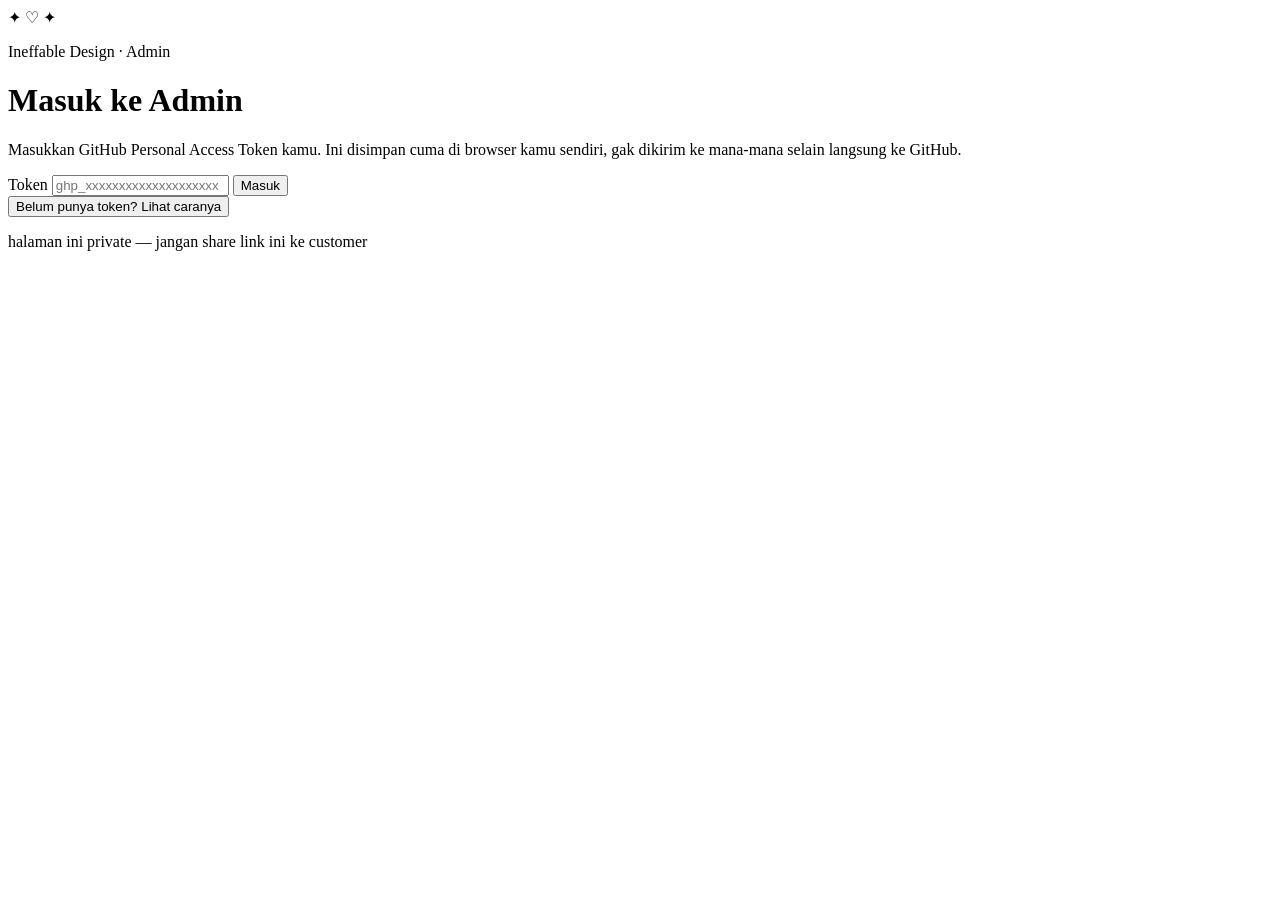
==== admin/index.html @ f4fad91a "Add files via upload" ====
<!DOCTYPE html>
<html lang="id">
<head>
<meta charset="UTF-8">
<meta name="viewport" content="width=device-width, initial-scale=1.0">
<title>Admin — Ineffable Design</title>
<meta name="robots" content="noindex, nofollow">
<link rel="preconnect" href="https://fonts.googleapis.com">
<link rel="preconnect" href="https://fonts.gstatic.com" crossorigin>
<link href="https://fonts.googleapis.com/css2?family=Fredoka:wght@500;600;700&family=Inter:wght@400;500;600;700&display=swap" rel="stylesheet">
<link rel="stylesheet" href="../assets/style.css">
<link rel="stylesheet" href="admin.css">
</head>
<body>

  <div class="scene admin-scene">
    <div class="floaters" aria-hidden="true">
      <span class="floater f1">✦</span>
      <span class="floater f2">♡</span>
      <span class="floater f4">✦</span>
    </div>

    <!-- STATE: login (token entry) -->
    <main class="card" id="login-card">
      <p class="eyebrow">Ineffable Design · Admin</p>
      <h1>Masuk ke Admin</h1>
      <p class="sub">Masukkan GitHub Personal Access Token kamu. Ini disimpan cuma di browser kamu sendiri, gak dikirim ke mana-mana selain langsung ke GitHub.</p>

      <form id="login-form" autocomplete="off">
        <label for="token-input" class="sr-only">Token</label>
        <input
          type="password"
          id="token-input"
          placeholder="ghp_xxxxxxxxxxxxxxxxxxxx"
          required
        >
        <button type="submit" id="login-btn">
          <span class="btn-label">Masuk</span>
          <span class="btn-spinner" aria-hidden="true"></span>
        </button>
      </form>
      <p class="error-text" id="login-error" hidden></p>

      <button class="link-btn" id="toggle-help">Belum punya token? Lihat caranya</button>
      <div class="help-box" id="help-box" hidden>
        <ol>
          <li>Buka <a href="https://github.com/settings/tokens?type=beta" target="_blank" rel="noopener">github.com/settings/tokens</a> (harus login dulu)</li>
          <li>Tap <strong>Generate new token</strong> (pilih "Fine-grained token")</li>
          <li>Kasih nama bebas, contoh "admin-preorder"</li>
          <li>Expiration: pilih durasi yang kamu mau (misal 90 hari, nanti bikin baru lagi kalau habis)</li>
          <li><strong>Repository access</strong> → pilih "Only select repositories" → pilih repo <code>postatusaugust</code> ini aja</li>
          <li><strong>Permissions</strong> → cari "Contents" → set jadi <strong>Read and write</strong></li>
          <li>Generate token, copy hasilnya (cuma muncul sekali!), paste di sini</li>
        </ol>
        <p class="warn">⚠️ Jangan share token ini ke siapapun. Siapapun yang pegang token ini bisa ubah isi repo kamu.</p>
      </div>
    </main>

    <!-- STATE: dashboard -->
    <main class="card card--wide" id="dashboard" hidden>
      <div class="dash-header">
        <div>
          <p class="eyebrow">Ineffable Design · Admin</p>
          <h1 class="dash-title">Kelola Pesanan</h1>
        </div>
        <div class="dash-header-actions">
          <button class="btn-ghost btn-small" id="btn-logout">Keluar</button>
        </div>
      </div>

      <button class="btn-add-new" id="btn-add-new">+ Tambah Pesanan Baru</button>

      <div class="search-row">
        <input type="text" id="search-input" placeholder="Cari nama atau email...">
        <span class="result-count" id="result-count"></span>
      </div>

      <div class="filter-row" id="filter-row">
        <button class="chip active" data-filter="all">Semua</button>
        <button class="chip" data-filter="pending">Di Proses</button>
        <button class="chip" data-filter="confirmed">Terkonfirmasi</button>
        <button class="chip" data-filter="shipped">Dikirim</button>
        <button class="chip" data-filter="unpaid">Belum Lunas</button>
      </div>

      <div class="select-all-row">
        <label class="select-all-label">
          <input type="checkbox" id="select-all-checkbox">
          <span>Pilih semua yang tampil</span>
        </label>
      </div>

      <div class="bulk-bar" id="bulk-bar" hidden>
        <span id="bulk-count">0 pesanan dipilih</span>
        <div class="bulk-bar-actions">
          <select id="bulk-status-select"></select>
          <button id="btn-apply-bulk">Terapkan</button>
          <button class="btn-clear-selection" id="btn-clear-selection">Batal pilih</button>
        </div>
      </div>

      <div class="order-list" id="order-list"></div>

      <div class="save-bar" id="save-bar" hidden>
        <span id="save-status">Ada perubahan belum disimpan</span>
        <button id="btn-save-all">Simpan Semua Perubahan</button>
      </div>
    </main>

    <footer class="page-footer">
      <p>halaman ini private — jangan share link ini ke customer</p>
    </footer>

    <!-- MODAL: add new order -->
    <div class="modal-overlay" id="add-modal" hidden>
      <div class="modal-card">
        <div class="modal-header">
          <h2>Tambah Pesanan Baru</h2>
          <button class="modal-close" id="btn-close-modal" aria-label="Tutup">✕</button>
        </div>

        <form id="add-form">
          <div class="field">
            <label for="new-name">Nama Pemesan</label>
            <input type="text" id="new-name" required placeholder="Nama lengkap">
          </div>

          <div class="field">
            <label for="new-email">Email</label>
            <input type="email" id="new-email" required placeholder="emailnya@gmail.com">
          </div>

          <div class="field">
            <label for="new-contact">Kontak (LINE/WA/IG)</label>
            <input type="text" id="new-contact" placeholder="@username atau nomor WA">
          </div>

          <div class="field">
            <label>Item Pesanan</label>
            <div id="new-items-list"></div>
            <button type="button" class="btn-add-item" id="btn-add-item-row">+ Tambah item</button>
          </div>

          <div class="field-row">
            <div class="field">
              <label for="new-total">Total Harga (Rp)</label>
              <input type="number" id="new-total" min="0" step="1000" value="0">
            </div>
            <div class="field">
              <label for="new-paid">Sudah Dibayar (Rp)</label>
              <input type="number" id="new-paid" min="0" step="1000" value="0">
            </div>
          </div>

          <div class="field">
            <label for="new-status">Status</label>
            <select id="new-status"></select>
          </div>

          <p class="modal-error" id="add-error" hidden></p>

          <div class="modal-actions">
            <button type="button" class="btn-ghost" id="btn-cancel-add">Batal</button>
            <button type="submit" id="btn-submit-add">Simpan Pesanan</button>
          </div>
        </form>
      </div>
    </div>
  </div>

<script src="admin.js"></script>
</body>
</html>
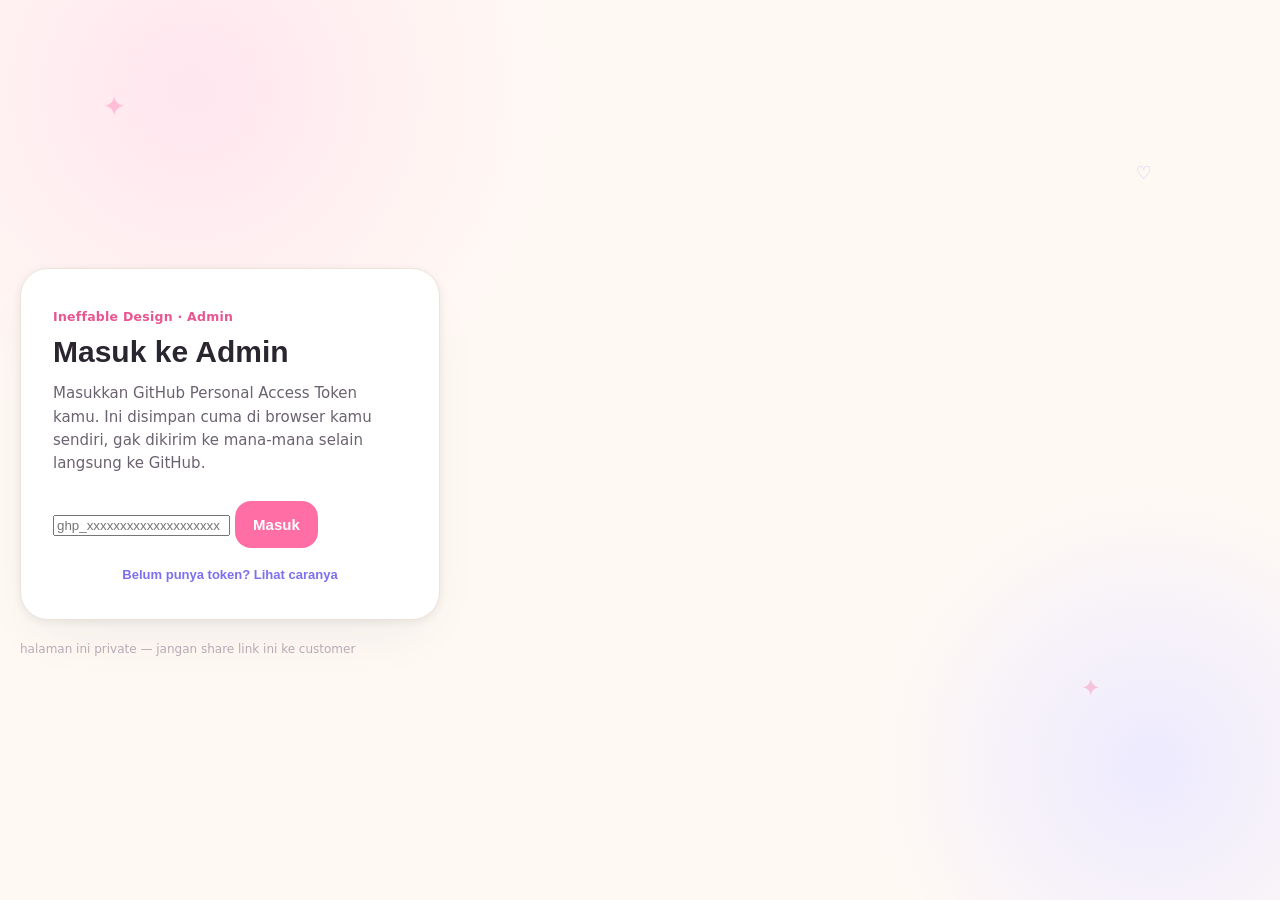
==== commit 241ca57d: "Add files via upload" ====
--- a/admin/index.html
+++ b/admin/index.html
@@ -81,6 +81,7 @@
         <button class="chip" data-filter="confirmed">Terkonfirmasi</button>
         <button class="chip" data-filter="shipped">Dikirim</button>
         <button class="chip" data-filter="unpaid">Belum Lunas</button>
+        <button class="chip" data-filter="proof">Bukti Masuk</button>
       </div>
 
       <div class="select-all-row">
@@ -168,6 +169,7 @@
     </div>
   </div>
 
+<script src="../assets/config.js"></script>
 <script src="admin.js"></script>
 </body>
 </html>
--- a/assets/style.css
+++ b/assets/style.css
@@ -0,0 +1,441 @@
+:root {
+  --cream: #FFF9F4;
+  --ink: #2B2530;
+  --ink-soft: #6B6270;
+  --pink: #FF6FA5;
+  --pink-deep: #E85590;
+  --lavender: #7C6FF0;
+  --lavender-soft: #EDEAFF;
+  --pink-soft: #FFE6EF;
+  --success: #2FA876;
+  --success-soft: #E4F7EF;
+  --pending: #E08A1E;
+  --pending-soft: #FDF0DC;
+  --line: #ECE4DD;
+  --shadow: rgba(43, 37, 48, 0.08);
+}
+
+* { box-sizing: border-box; }
+
+/* Global safety net: any element with the `hidden` attribute must stay
+   hidden regardless of what display value its class sets elsewhere.
+   Without this, `.some-class { display: flex }` always beats the browser's
+   built-in `[hidden] { display: none }` because a class selector has higher
+   specificity than a plain attribute selector. */
+[hidden] {
+  display: none !important;
+}
+
+html, body {
+  margin: 0;
+  padding: 0;
+  min-height: 100%;
+}
+
+body {
+  background: var(--cream);
+  color: var(--ink);
+  font-family: 'Inter', system-ui, sans-serif;
+  -webkit-font-smoothing: antialiased;
+}
+
+.sr-only {
+  position: absolute;
+  width: 1px; height: 1px;
+  overflow: hidden;
+  clip: rect(0,0,0,0);
+}
+
+/* ---------- background scene ---------- */
+
+.scene {
+  position: relative;
+  min-height: 100vh;
+  display: flex;
+  flex-direction: column;
+  align-items: center;
+  justify-content: center;
+  padding: 32px 20px 24px;
+  overflow: hidden;
+  background:
+    radial-gradient(600px circle at 15% 10%, var(--pink-soft) 0%, transparent 60%),
+    radial-gradient(500px circle at 90% 85%, var(--lavender-soft) 0%, transparent 55%),
+    var(--cream);
+}
+
+.floaters {
+  position: absolute;
+  inset: 0;
+  pointer-events: none;
+}
+
+.floater {
+  position: absolute;
+  font-size: 22px;
+  color: var(--pink);
+  opacity: 0.35;
+}
+.floater.f2, .floater.f5 { color: var(--lavender); }
+
+.f1 { top: 10%; left: 8%; font-size: 28px; }
+.f2 { top: 18%; right: 10%; font-size: 18px; }
+.f3 { bottom: 16%; left: 12%; font-size: 16px; }
+.f4 { bottom: 22%; right: 14%; font-size: 24px; }
+.f5 { top: 55%; left: 4%; font-size: 14px; }
+
+/* ---------- card ---------- */
+
+.card {
+  position: relative;
+  width: 100%;
+  max-width: 420px;
+  background: #FFFFFF;
+  border-radius: 28px;
+  padding: 40px 32px 36px;
+  box-shadow: 0 24px 60px -20px var(--shadow), 0 2px 8px var(--shadow);
+  border: 1px solid var(--line);
+}
+
+.eyebrow {
+  font-size: 12.5px;
+  letter-spacing: 0.02em;
+  color: var(--pink-deep);
+  font-weight: 600;
+  margin: 0 0 10px;
+}
+
+h1 {
+  font-family: 'Fredoka', sans-serif;
+  font-weight: 600;
+  font-size: 30px;
+  line-height: 1.22;
+  margin: 0 0 12px;
+  color: var(--ink);
+}
+
+h2 {
+  font-family: 'Fredoka', sans-serif;
+  font-weight: 600;
+  font-size: 24px;
+  margin: 0;
+  color: var(--ink);
+}
+
+.sub {
+  font-size: 15px;
+  line-height: 1.55;
+  color: var(--ink-soft);
+  margin: 0 0 26px;
+}
+
+/* ---------- form ---------- */
+
+#search-form {
+  display: flex;
+  flex-direction: column;
+  gap: 10px;
+  margin-bottom: 16px;
+}
+
+input[type="email"] {
+  width: 100%;
+  padding: 15px 18px;
+  border-radius: 16px;
+  border: 1.5px solid var(--line);
+  background: var(--cream);
+  font-family: 'Inter', sans-serif;
+  font-size: 15px;
+  color: var(--ink);
+  outline: none;
+  transition: border-color 0.15s ease, box-shadow 0.15s ease;
+}
+
+input[type="email"]::placeholder { color: #B8AEB8; }
+
+input[type="email"]:focus {
+  border-color: var(--pink);
+  box-shadow: 0 0 0 4px var(--pink-soft);
+}
+
+input[type="email"].input-error {
+  border-color: #E0625F;
+  box-shadow: 0 0 0 4px #FBE4E3;
+}
+
+button[type="submit"] {
+  position: relative;
+  padding: 15px 18px;
+  border: none;
+  border-radius: 16px;
+  background: var(--pink);
+  color: white;
+  font-family: 'Inter', sans-serif;
+  font-weight: 600;
+  font-size: 15px;
+  cursor: pointer;
+  transition: background 0.15s ease, transform 0.1s ease;
+}
+
+button[type="submit"]:hover { background: var(--pink-deep); }
+button[type="submit"]:active { transform: scale(0.98); }
+
+button[type="submit"]:disabled {
+  cursor: default;
+  opacity: 0.85;
+}
+
+.btn-spinner {
+  display: none;
+  width: 15px;
+  height: 15px;
+  border: 2px solid rgba(255,255,255,0.4);
+  border-top-color: white;
+  border-radius: 50%;
+  position: absolute;
+  right: 18px;
+  top: 50%;
+  margin-top: -8px;
+  animation: spin 0.7s linear infinite;
+}
+
+button[type="submit"].loading .btn-label { opacity: 0; }
+button[type="submit"].loading .btn-spinner { display: block; }
+
+@keyframes spin { to { transform: rotate(360deg); } }
+
+.hint {
+  font-size: 12.5px;
+  color: #A79EA6;
+  text-align: center;
+  margin: 4px 0 0;
+  line-height: 1.5;
+}
+
+/* ---------- not found state ---------- */
+
+.state--notfound { text-align: center; }
+
+.icon-badge {
+  width: 56px;
+  height: 56px;
+  border-radius: 50%;
+  background: var(--pink-soft);
+  color: var(--pink-deep);
+  font-size: 26px;
+  display: flex;
+  align-items: center;
+  justify-content: center;
+  margin: 0 auto 20px;
+  transform: rotate(90deg);
+}
+
+.state--notfound h2 {
+  font-size: 21px;
+  margin-bottom: 10px;
+}
+
+.state--notfound .sub { margin-bottom: 26px; }
+
+.btn-ghost {
+  border: 1.5px solid var(--line);
+  background: transparent;
+  color: var(--ink);
+  padding: 13px 24px;
+  border-radius: 14px;
+  font-family: 'Inter', sans-serif;
+  font-weight: 600;
+  font-size: 14.5px;
+  cursor: pointer;
+  transition: border-color 0.15s ease, background 0.15s ease;
+}
+
+.btn-ghost:hover {
+  border-color: var(--pink);
+  background: var(--pink-soft);
+}
+
+/* ---------- result state ---------- */
+
+.btn-back {
+  border: none;
+  background: none;
+  color: var(--ink-soft);
+  font-family: 'Inter', sans-serif;
+  font-size: 13px;
+  font-weight: 500;
+  cursor: pointer;
+  padding: 0 0 20px;
+  display: block;
+}
+.btn-back:hover { color: var(--pink-deep); }
+
+.result-head { margin-bottom: 18px; }
+.result-head .eyebrow { margin-bottom: 4px; color: var(--ink-soft); font-weight: 500; }
+
+.status-pill {
+  display: inline-flex;
+  align-items: center;
+  gap: 8px;
+  padding: 9px 16px;
+  border-radius: 999px;
+  font-size: 13.5px;
+  font-weight: 600;
+  margin-bottom: 26px;
+}
+
+.status-dot {
+  width: 8px;
+  height: 8px;
+  border-radius: 50%;
+}
+
+/* status color variants, toggled via JS by adding a modifier class */
+.status-pill.status-pending {
+  background: var(--pending-soft);
+  color: var(--pending);
+}
+.status-pill.status-pending .status-dot { background: var(--pending); }
+
+.status-pill.status-confirmed {
+  background: var(--success-soft);
+  color: var(--success);
+}
+.status-pill.status-confirmed .status-dot { background: var(--success); }
+
+.status-pill.status-shipped {
+  background: var(--lavender-soft);
+  color: var(--lavender);
+}
+.status-pill.status-shipped .status-dot { background: var(--lavender); }
+
+.status-pill.status-default {
+  background: #F1EDEA;
+  color: var(--ink-soft);
+}
+.status-pill.status-default .status-dot { background: #B8AEB8; }
+
+.payment-block {
+  background: var(--cream);
+  border-radius: 14px;
+  padding: 14px 16px;
+  margin-bottom: 20px;
+  display: flex;
+  flex-direction: column;
+  gap: 8px;
+}
+
+.payment-row {
+  display: flex;
+  justify-content: space-between;
+  font-size: 14px;
+  color: var(--ink-soft);
+}
+
+.payment-row span:last-child {
+  font-weight: 600;
+  color: var(--ink);
+}
+
+.payment-row--remaining {
+  padding-top: 8px;
+  margin-top: 2px;
+  border-top: 1px dashed var(--line);
+  font-size: 14.5px;
+}
+
+.payment-row--remaining span:last-child {
+  color: var(--pending);
+  font-weight: 700;
+}
+
+.payment-row--remaining.is-settled span:last-child {
+  color: var(--success);
+}
+
+.items-label {
+  font-size: 12px;
+  font-weight: 600;
+  letter-spacing: 0.02em;
+  color: var(--ink-soft);
+  margin: 0 0 10px;
+}
+
+.items-list {
+  list-style: none;
+  margin: 0 0 24px;
+  padding: 0;
+  display: flex;
+  flex-direction: column;
+  gap: 8px;
+}
+
+.items-list li {
+  display: flex;
+  justify-content: space-between;
+  gap: 12px;
+  padding: 12px 14px;
+  background: var(--cream);
+  border-radius: 12px;
+  font-size: 14px;
+}
+
+.items-list .item-name { font-weight: 600; color: var(--ink); }
+.items-list .item-detail { color: var(--ink-soft); text-align: right; }
+
+.footnote {
+  font-size: 12.5px;
+  color: #A79EA6;
+  text-align: center;
+  margin: 0;
+  padding-top: 16px;
+  border-top: 1px dashed var(--line);
+  line-height: 1.6;
+}
+
+.footnote a {
+  color: var(--pink-deep);
+  font-weight: 600;
+  text-decoration: none;
+}
+
+.footnote a:hover {
+  text-decoration: underline;
+}
+
+/* ---------- footer ---------- */
+
+.page-footer {
+  margin-top: 22px;
+}
+.page-footer p {
+  font-size: 12px;
+  color: #B8AEB8;
+  margin: 0;
+}
+
+/* ---------- transitions ---------- */
+
+.state { animation: fadeUp 0.35s ease; }
+
+@keyframes fadeUp {
+  from { opacity: 0; transform: translateY(8px); }
+  to { opacity: 1; transform: translateY(0); }
+}
+
+@media (prefers-reduced-motion: reduce) {
+  .state { animation: none; }
+  .btn-spinner { animation: none; }
+}
+
+/* ---------- responsive ---------- */
+
+@media (max-width: 420px) {
+  .card { padding: 32px 22px 28px; border-radius: 22px; }
+  h1 { font-size: 25px; }
+}
+
+.footnote--notfound {
+  border-top: none;
+  padding-top: 20px;
+  margin-top: 4px;
+}
--- a/admin/admin.css
+++ b/admin/admin.css
@@ -0,0 +1,630 @@
+/* Admin-specific styles, layered on top of the main site's style.css */
+
+/* Global safety net: any element with the `hidden` attribute must stay
+   hidden regardless of what display value its class sets elsewhere.
+   Without this, `.some-class { display: flex }` always beats the browser's
+   built-in `[hidden] { display: none }` because a class selector has higher
+   specificity than a plain attribute selector. */
+[hidden] {
+  display: none !important;
+}
+
+.admin-scene {
+  align-items: flex-start;
+  padding-top: 48px;
+}
+
+.card--wide {
+  max-width: 720px;
+}
+
+/* ---------- login ---------- */
+
+#login-error {
+  color: #C0433F;
+  font-size: 13.5px;
+  text-align: center;
+  margin: 4px 0 0;
+}
+
+.link-btn {
+  display: block;
+  margin: 18px auto 0;
+  background: none;
+  border: none;
+  color: var(--lavender);
+  font-size: 13px;
+  font-weight: 600;
+  cursor: pointer;
+  text-align: center;
+  width: 100%;
+}
+
+.help-box {
+  margin-top: 16px;
+  padding: 16px 18px;
+  background: var(--cream);
+  border-radius: 14px;
+  font-size: 13.5px;
+  line-height: 1.6;
+  color: var(--ink-soft);
+}
+
+.help-box ol {
+  margin: 0 0 12px;
+  padding-left: 20px;
+}
+
+.help-box a { color: var(--lavender); }
+.help-box code {
+  background: #EEE7DE;
+  padding: 1px 5px;
+  border-radius: 4px;
+  font-size: 12.5px;
+}
+
+.help-box .warn {
+  margin: 0;
+  color: var(--pending);
+  font-weight: 600;
+  font-size: 12.5px;
+}
+
+/* ---------- dashboard header ---------- */
+
+.dash-header {
+  display: flex;
+  justify-content: space-between;
+  align-items: flex-start;
+  margin-bottom: 22px;
+  gap: 12px;
+}
+
+.dash-title {
+  font-family: 'Fredoka', sans-serif;
+  font-size: 24px;
+  font-weight: 600;
+  margin: 2px 0 0;
+}
+
+.btn-small {
+  padding: 8px 16px;
+  font-size: 13px;
+  white-space: nowrap;
+}
+
+/* ---------- search & filters ---------- */
+
+.search-row {
+  display: flex;
+  align-items: center;
+  gap: 10px;
+  margin-bottom: 12px;
+}
+
+#search-input {
+  flex: 1;
+  padding: 13px 16px;
+  border-radius: 14px;
+  border: 1.5px solid var(--line);
+  background: var(--cream);
+  font-family: 'Inter', sans-serif;
+  font-size: 14.5px;
+  color: var(--ink);
+  outline: none;
+}
+
+#search-input:focus {
+  border-color: var(--pink);
+  box-shadow: 0 0 0 3px var(--pink-soft);
+}
+
+.result-count {
+  font-size: 12.5px;
+  color: var(--ink-soft);
+  white-space: nowrap;
+}
+
+.filter-row {
+  display: flex;
+  gap: 8px;
+  overflow-x: auto;
+  padding-bottom: 4px;
+  margin-bottom: 18px;
+}
+
+.chip {
+  flex-shrink: 0;
+  padding: 8px 14px;
+  border-radius: 999px;
+  border: 1.5px solid var(--line);
+  background: white;
+  color: var(--ink-soft);
+  font-size: 13px;
+  font-weight: 600;
+  cursor: pointer;
+  transition: all 0.15s ease;
+}
+
+.chip.active {
+  background: var(--ink);
+  border-color: var(--ink);
+  color: white;
+}
+
+/* ---------- order list ---------- */
+
+.order-list {
+  display: flex;
+  flex-direction: column;
+  gap: 10px;
+  max-height: 60vh;
+  overflow-y: auto;
+  padding-right: 2px;
+}
+
+.order-card {
+  border: 1.5px solid var(--line);
+  border-radius: 16px;
+  padding: 16px 18px;
+  background: white;
+}
+
+.order-card.is-dirty {
+  border-color: var(--pink);
+  background: var(--pink-soft);
+}
+
+.select-all-row {
+  margin-bottom: 10px;
+}
+
+.select-all-label {
+  display: flex;
+  align-items: center;
+  gap: 8px;
+  font-size: 13px;
+  color: var(--ink-soft);
+  font-weight: 600;
+  cursor: pointer;
+}
+
+.select-all-label input[type="checkbox"] {
+  width: 17px;
+  height: 17px;
+  accent-color: var(--pink);
+}
+
+.bulk-bar {
+  display: flex;
+  flex-direction: column;
+  gap: 10px;
+  background: var(--lavender-soft);
+  border: 1.5px solid var(--lavender);
+  border-radius: 14px;
+  padding: 12px 14px;
+  margin-bottom: 12px;
+  font-size: 13px;
+  font-weight: 600;
+  color: var(--lavender);
+}
+
+.bulk-bar-actions {
+  display: flex;
+  gap: 8px;
+  align-items: center;
+}
+
+.bulk-bar-actions select {
+  flex: 1;
+  padding: 9px 10px;
+  border-radius: 10px;
+  border: 1.5px solid var(--line);
+  background: white;
+  font-family: 'Inter', sans-serif;
+  font-size: 13px;
+  color: var(--ink);
+}
+
+.bulk-bar-actions button {
+  border: none;
+  border-radius: 10px;
+  padding: 9px 14px;
+  font-family: 'Inter', sans-serif;
+  font-weight: 700;
+  font-size: 12.5px;
+  cursor: pointer;
+  white-space: nowrap;
+}
+
+#btn-apply-bulk {
+  background: var(--lavender);
+  color: white;
+}
+
+.btn-clear-selection {
+  background: white;
+  color: var(--ink-soft);
+  border: 1.5px solid var(--line) !important;
+}
+
+.order-card-top {
+  display: flex;
+  align-items: flex-start;
+  gap: 10px;
+  margin-bottom: 10px;
+  cursor: pointer;
+}
+
+.order-checkbox {
+  margin-top: 3px;
+  width: 17px;
+  height: 17px;
+  flex-shrink: 0;
+  accent-color: var(--pink);
+}
+
+.order-card-main {
+  flex: 1;
+  min-width: 0;
+}
+
+.order-card.is-selected {
+  border-color: var(--lavender);
+  background: var(--lavender-soft);
+}
+
+.order-card-name {
+  font-weight: 700;
+  font-size: 15px;
+  color: var(--ink);
+}
+
+.order-card-email {
+  font-size: 12px;
+  color: var(--ink-soft);
+  margin-top: 2px;
+  word-break: break-all;
+}
+
+.order-card-items {
+  font-size: 12.5px;
+  color: var(--ink-soft);
+  margin-top: 4px;
+}
+
+.order-card-badge {
+  flex-shrink: 0;
+  padding: 5px 12px;
+  border-radius: 999px;
+  font-size: 11.5px;
+  font-weight: 700;
+}
+
+.order-card-body {
+  display: none;
+  padding-top: 12px;
+  margin-top: 12px;
+  border-top: 1px dashed var(--line);
+  flex-direction: column;
+  gap: 12px;
+}
+
+.order-card.is-open .order-card-body {
+  display: flex;
+}
+
+.field-row {
+  display: flex;
+  gap: 10px;
+}
+
+.field {
+  flex: 1;
+  display: flex;
+  flex-direction: column;
+  gap: 5px;
+}
+
+.field label {
+  font-size: 11.5px;
+  font-weight: 700;
+  color: var(--ink-soft);
+  letter-spacing: 0.01em;
+}
+
+.field select,
+.field input {
+  padding: 10px 12px;
+  border-radius: 10px;
+  border: 1.5px solid var(--line);
+  background: var(--cream);
+  font-family: 'Inter', sans-serif;
+  font-size: 13.5px;
+  color: var(--ink);
+  outline: none;
+}
+
+.field select:focus,
+.field input:focus {
+  border-color: var(--pink);
+}
+
+.remaining-preview {
+  font-size: 12.5px;
+  color: var(--ink-soft);
+  padding: 8px 12px;
+  background: white;
+  border-radius: 10px;
+}
+
+.remaining-preview strong {
+  color: var(--pending);
+}
+
+.remaining-preview.is-settled strong {
+  color: var(--success);
+}
+
+/* ---------- save bar ---------- */
+
+.save-bar {
+  position: sticky;
+  bottom: 0;
+  margin-top: 16px;
+  padding: 14px 18px;
+  background: var(--ink);
+  color: white;
+  border-radius: 16px;
+  display: flex;
+  align-items: center;
+  justify-content: space-between;
+  gap: 12px;
+  font-size: 13.5px;
+}
+
+.save-bar button {
+  background: var(--pink);
+  color: white;
+  border: none;
+  padding: 10px 18px;
+  border-radius: 10px;
+  font-weight: 700;
+  font-size: 13px;
+  cursor: pointer;
+  white-space: nowrap;
+}
+
+.save-bar button:disabled {
+  opacity: 0.6;
+  cursor: default;
+}
+
+.dash-header-actions {
+  display: flex;
+  gap: 8px;
+}
+
+.btn-add-new {
+  width: 100%;
+  padding: 13px 16px;
+  border-radius: 14px;
+  border: 1.5px dashed var(--pink);
+  background: var(--pink-soft);
+  color: var(--pink-deep);
+  font-family: 'Inter', sans-serif;
+  font-weight: 700;
+  font-size: 14px;
+  cursor: pointer;
+  margin-bottom: 18px;
+  transition: background 0.15s ease;
+}
+
+.btn-add-new:hover { background: #FFDAEA; }
+
+/* ---------- modal ---------- */
+
+.modal-overlay {
+  position: fixed;
+  inset: 0;
+  background: rgba(43, 37, 48, 0.45);
+  display: flex;
+  align-items: flex-start;
+  justify-content: center;
+  padding: 24px 16px;
+  overflow-y: auto;
+  z-index: 100;
+}
+
+/* Without this, the browser's default `[hidden] { display:none }` loses to
+   the more specific `.modal-overlay { display:flex }` rule above, so the
+   modal stays visible even with the hidden attribute set. */
+.modal-overlay[hidden] {
+  display: none;
+}
+
+.modal-card {
+  background: white;
+  border-radius: 24px;
+  padding: 28px 24px 24px;
+  width: 100%;
+  max-width: 460px;
+  margin: auto;
+  box-shadow: 0 30px 70px -20px rgba(0,0,0,0.35);
+}
+
+.modal-header {
+  display: flex;
+  justify-content: space-between;
+  align-items: center;
+  margin-bottom: 18px;
+}
+
+.modal-header h2 {
+  font-family: 'Fredoka', sans-serif;
+  font-size: 20px;
+  margin: 0;
+}
+
+.modal-close {
+  background: var(--cream);
+  border: none;
+  width: 32px;
+  height: 32px;
+  border-radius: 50%;
+  font-size: 14px;
+  color: var(--ink-soft);
+  cursor: pointer;
+}
+
+#add-form {
+  display: flex;
+  flex-direction: column;
+  gap: 14px;
+}
+
+#add-form .field input,
+#add-form .field select {
+  padding: 12px 14px;
+  border-radius: 12px;
+  border: 1.5px solid var(--line);
+  background: var(--cream);
+  font-family: 'Inter', sans-serif;
+  font-size: 14px;
+  color: var(--ink);
+  outline: none;
+  width: 100%;
+}
+
+#add-form .field input:focus,
+#add-form .field select:focus {
+  border-color: var(--pink);
+  box-shadow: 0 0 0 3px var(--pink-soft);
+}
+
+.item-row {
+  display: flex;
+  gap: 8px;
+  margin-bottom: 8px;
+}
+
+.item-row input {
+  padding: 10px 12px;
+  border-radius: 10px;
+  border: 1.5px solid var(--line);
+  background: var(--cream);
+  font-family: 'Inter', sans-serif;
+  font-size: 13.5px;
+  flex: 1;
+  min-width: 0;
+}
+
+.item-row .item-name-input { flex: 1; }
+.item-row .item-detail-input { flex: 1.3; }
+
+.btn-remove-item {
+  background: none;
+  border: none;
+  color: #C0433F;
+  font-size: 16px;
+  cursor: pointer;
+  padding: 0 6px;
+  flex-shrink: 0;
+}
+
+.btn-add-item {
+  background: none;
+  border: 1.5px dashed var(--line);
+  border-radius: 10px;
+  padding: 9px 12px;
+  color: var(--ink-soft);
+  font-size: 13px;
+  font-weight: 600;
+  cursor: pointer;
+  width: 100%;
+}
+
+.btn-add-item:hover { border-color: var(--pink); color: var(--pink-deep); }
+
+.modal-error {
+  color: #C0433F;
+  font-size: 13px;
+  margin: 0;
+}
+
+.modal-actions {
+  display: flex;
+  gap: 10px;
+  margin-top: 6px;
+}
+
+.modal-actions .btn-ghost {
+  flex: 1;
+}
+
+#btn-submit-add {
+  flex: 1.5;
+  background: var(--pink);
+  color: white;
+  border: none;
+  padding: 13px 16px;
+  border-radius: 14px;
+  font-weight: 700;
+  font-size: 14px;
+  cursor: pointer;
+}
+
+#btn-submit-add:disabled {
+  opacity: 0.6;
+  cursor: default;
+}
+
+.empty-state {
+  text-align: center;
+  padding: 40px 20px;
+  color: var(--ink-soft);
+  font-size: 14px;
+}
+
+/* ---------- bukti TF ---------- */
+
+.order-card-proof {
+  display: inline-block;
+  margin-top: 6px;
+  padding: 3px 10px;
+  border-radius: 999px;
+  background: var(--success-soft);
+  color: var(--success);
+  font-size: 11.5px;
+  font-weight: 700;
+}
+
+.proof-row {
+  display: flex;
+  flex-wrap: wrap;
+  align-items: center;
+  gap: 8px;
+}
+
+.proof-row button {
+  border: none;
+  border-radius: 10px;
+  padding: 9px 14px;
+  font-family: 'Inter', sans-serif;
+  font-weight: 700;
+  font-size: 12.5px;
+  cursor: pointer;
+}
+
+.btn-proof-view { background: var(--lavender); color: white; }
+.btn-proof-paid { background: var(--success); color: white; }
+.proof-date { font-size: 12px; color: var(--ink-soft); }
+
+.proof-img {
+  display: block;
+  width: 100%;
+  max-height: 70vh;
+  object-fit: contain;
+  border-radius: 12px;
+  background: var(--cream);
+}
